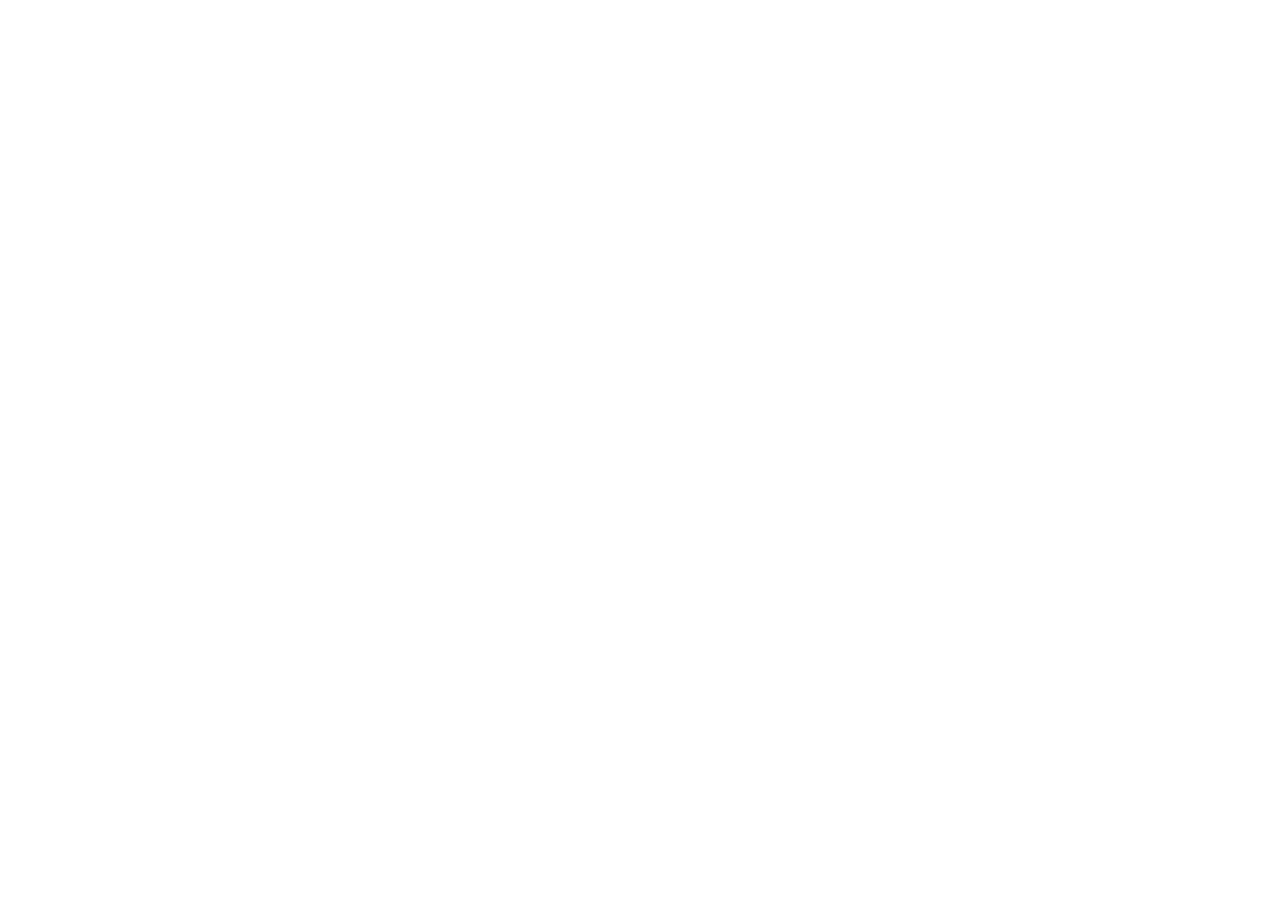
==== pruebaApi.html @ 7f586558 "Conectar API, trae productos, console.log" ====
<!DOCTYPE html>
<html lang="en">
<head>
  <meta charset="UTF-8">
  <meta name="viewport" content="width=device-width, initial-scale=1.0">
  <title>Document</title>
</head>
<body>
  
  <script type="module" src="./js/main.js"></script>
</body>
</html>
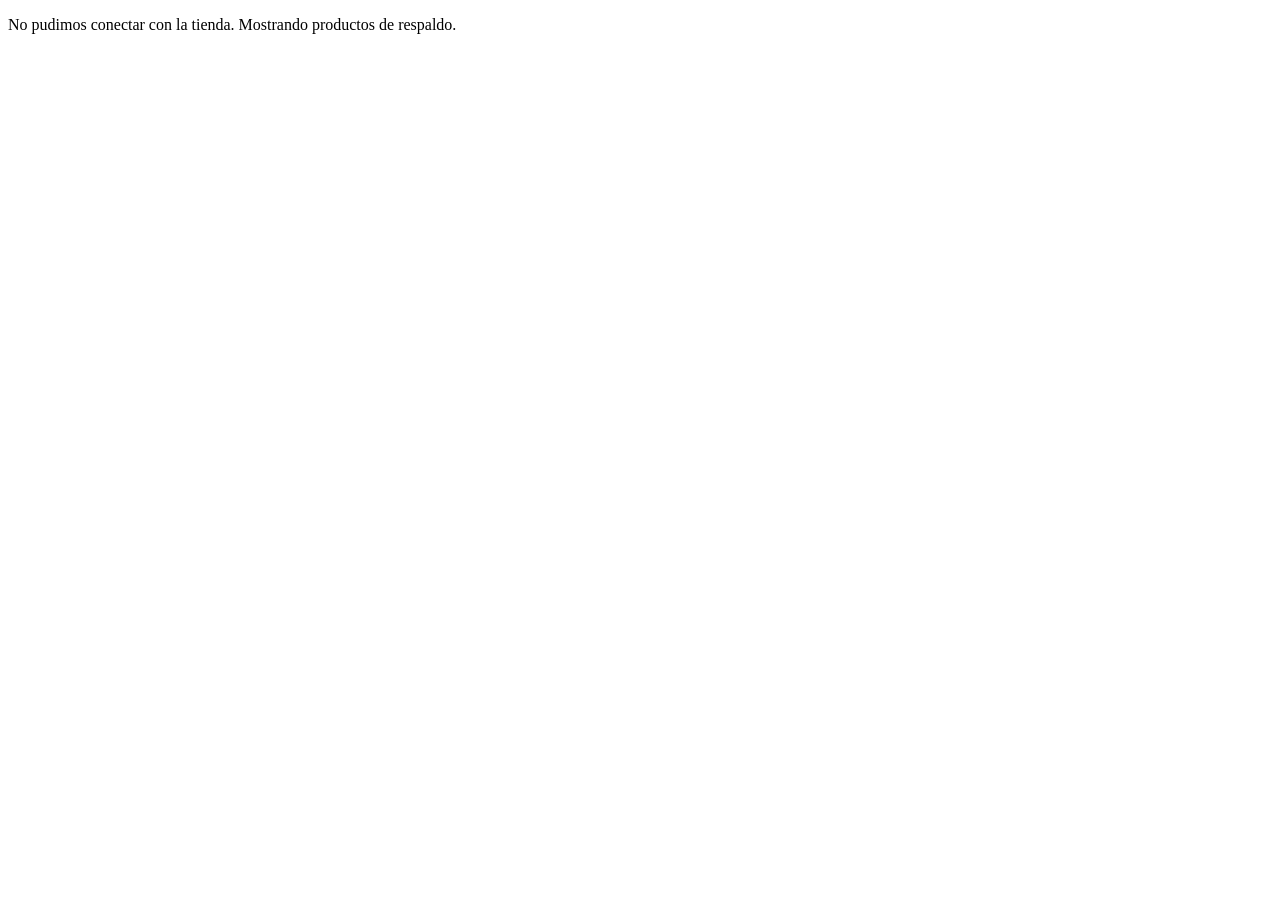
==== commit 5c4af389: "agregar productos respaldo" ====
--- a/pruebaApi.html
+++ b/pruebaApi.html
@@ -6,7 +6,9 @@
   <title>Document</title>
 </head>
 <body>
-  
+  <p id="mensaje-carga" hidden>Cargando productos...</p>
+  <p id="mensaje-error" hidden>No pudimos conectar con la tienda. Mostrando productos de respaldo.</p>
+  <div class="container-tarjetas"></div>
   <script type="module" src="./js/main.js"></script>
 </body>
 </html>
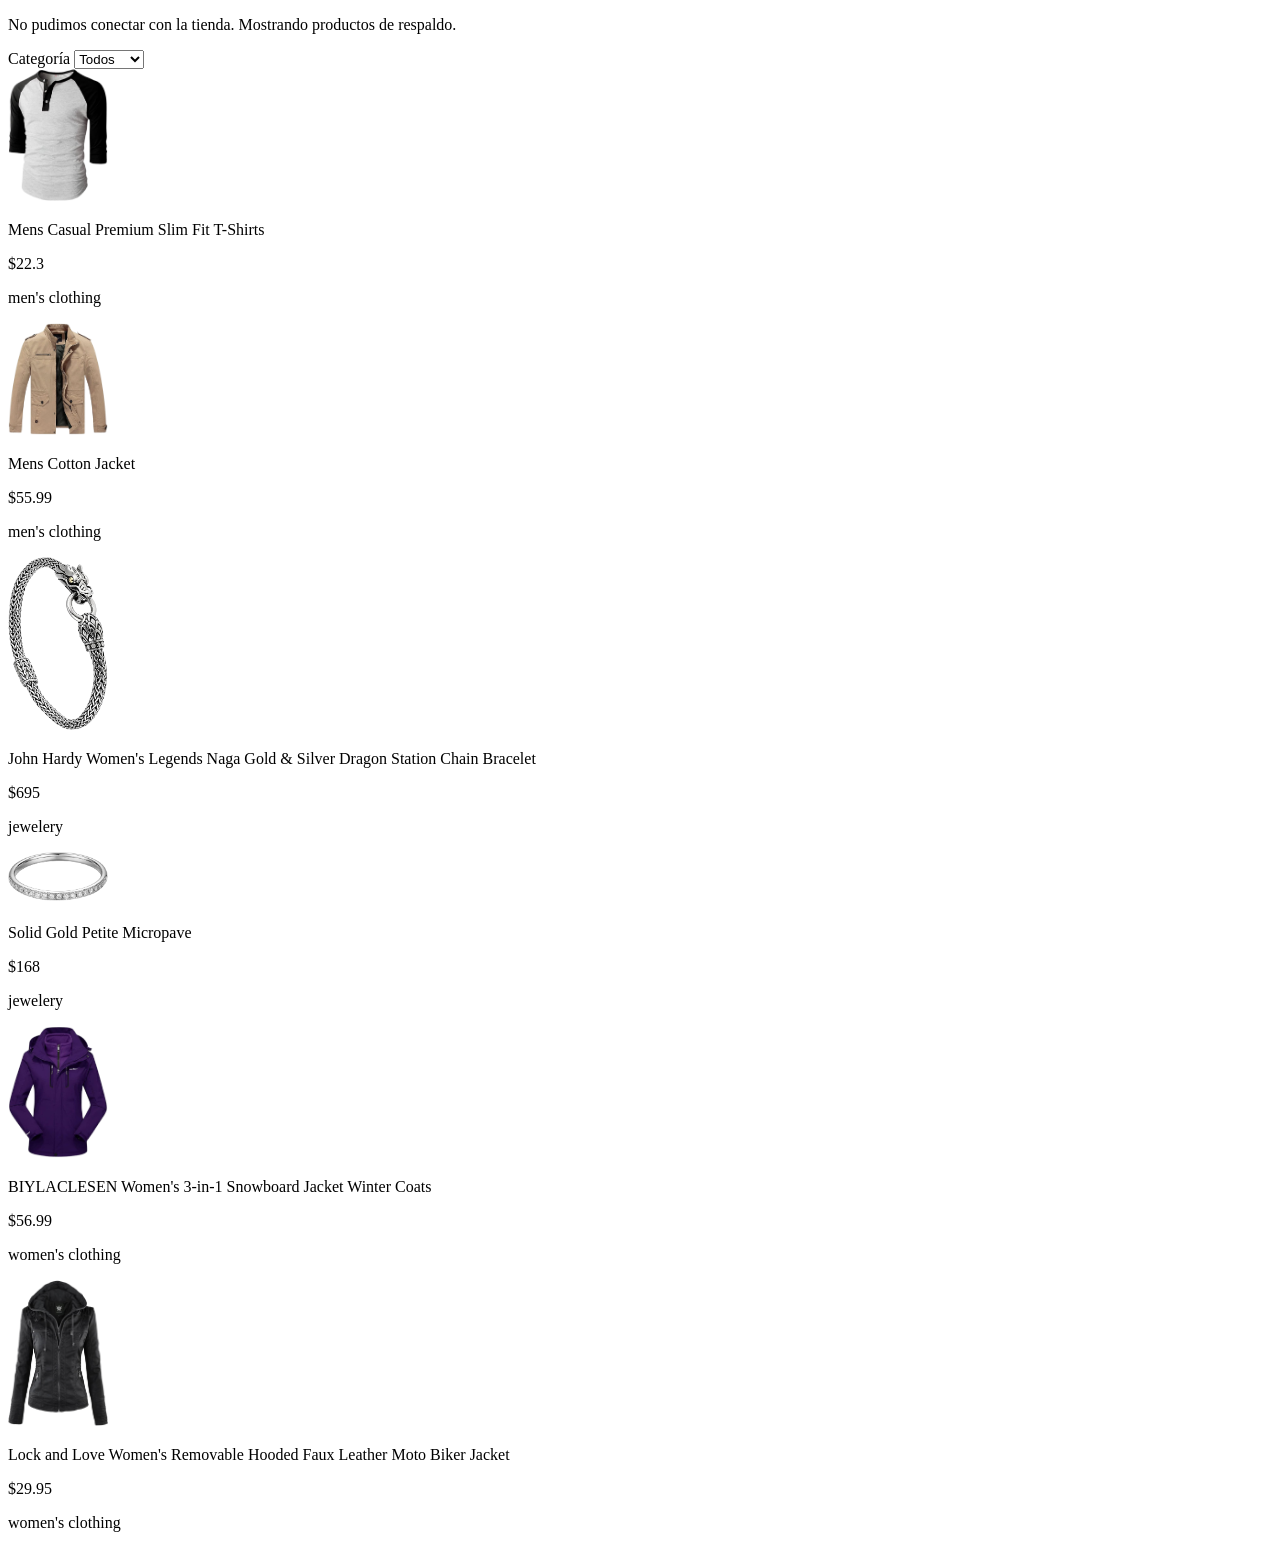
==== commit ea55089d: "aplicar filtros" ====
--- a/pruebaApi.html
+++ b/pruebaApi.html
@@ -8,6 +8,13 @@
 <body>
   <p id="mensaje-carga" hidden>Cargando productos...</p>
   <p id="mensaje-error" hidden>No pudimos conectar con la tienda. Mostrando productos de respaldo.</p>
+  <label for="filtro-categoria">Categoría</label>
+<select id="filtro-categoria">
+  <option value="todos">Todos</option>
+  <option value="men's clothing">Hombre</option>
+  <option value="women's clothing">Mujer</option>
+  <option value="jewelery">Joyería</option>
+</select>
   <div class="container-tarjetas"></div>
   <script type="module" src="./js/main.js"></script>
 </body>
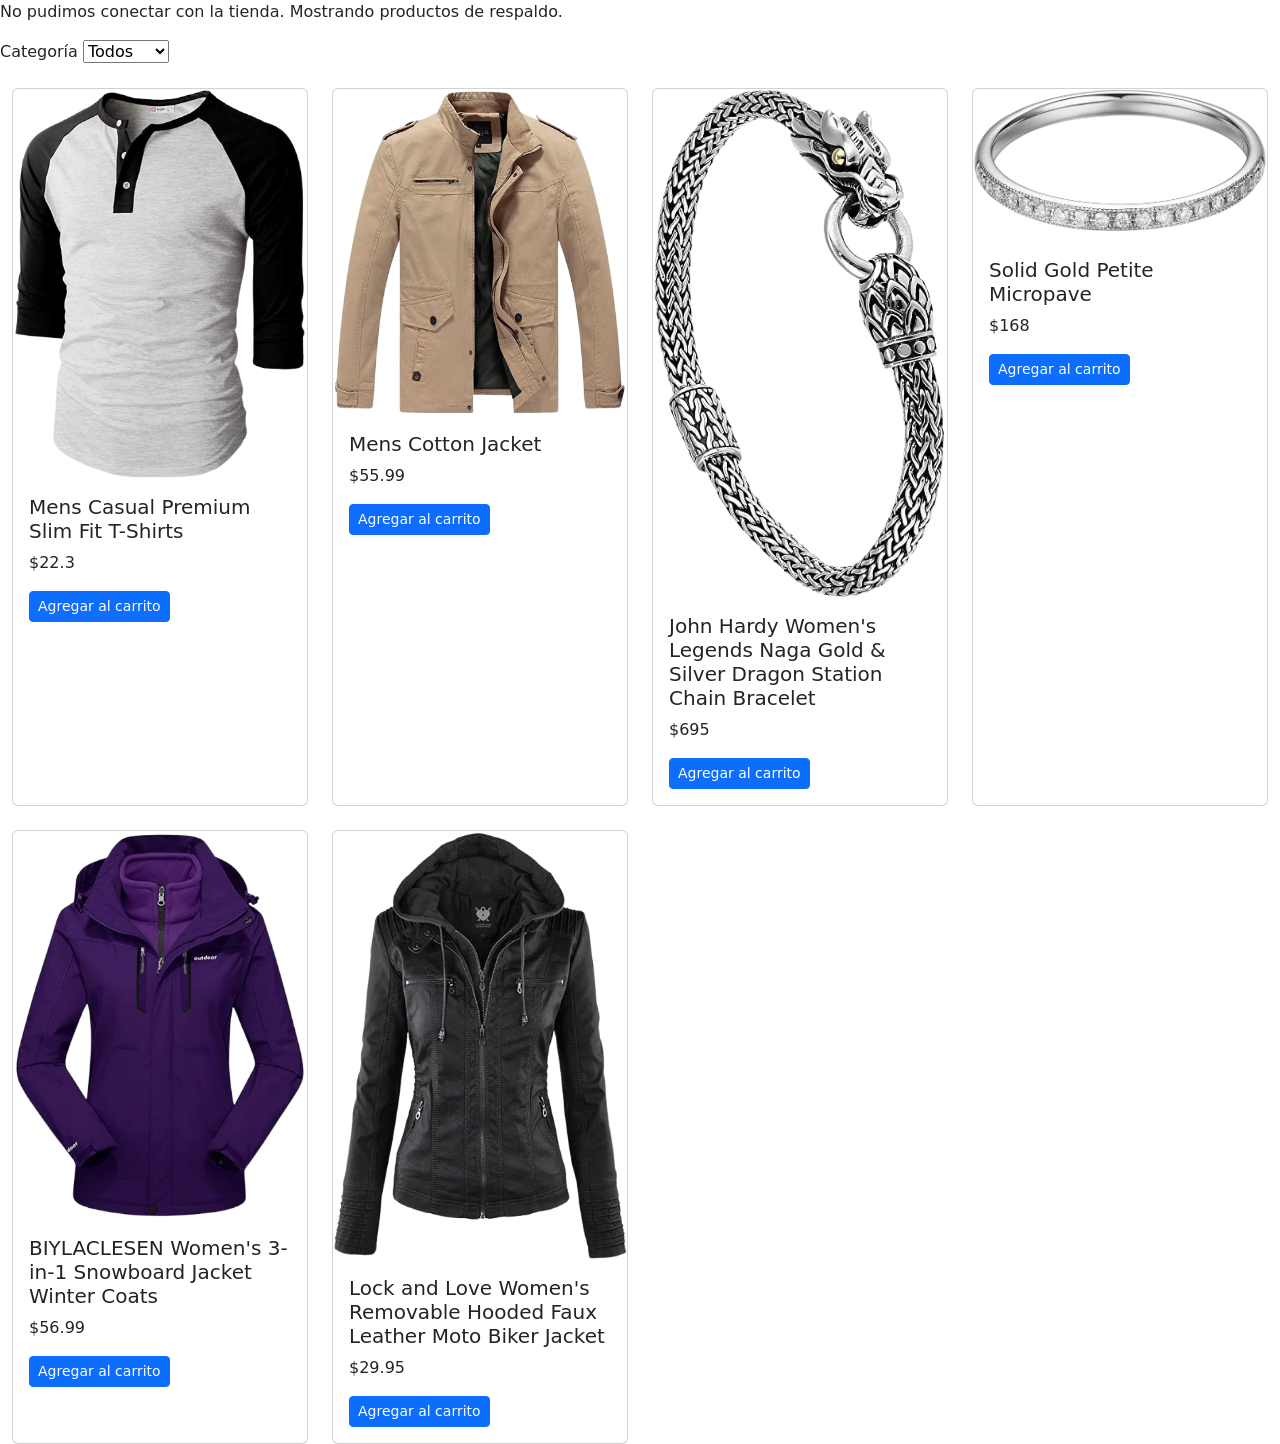
==== commit d6873c56: "3.5 tarjetas con productos, integracion API y filtro catalogo.html" ====
--- a/pruebaApi.html
+++ b/pruebaApi.html
@@ -4,6 +4,8 @@
   <meta charset="UTF-8">
   <meta name="viewport" content="width=device-width, initial-scale=1.0">
   <title>Document</title>
+  <link href="https://cdn.jsdelivr.net/npm/bootstrap@5.3.8/dist/css/bootstrap.min.css" rel="stylesheet"
+  integrity="sha384-sRIl4kxILFvY47J16cr9ZwB07vP4J8+LH7qKQnuqkuIAvNWLzeN8tE5YBujZqJLB" crossorigin="anonymous">
 </head>
 <body>
   <p id="mensaje-carga" hidden>Cargando productos...</p>
@@ -15,7 +17,9 @@
   <option value="women's clothing">Mujer</option>
   <option value="jewelery">Joyería</option>
 </select>
-  <div class="container-tarjetas"></div>
-  <script type="module" src="./js/main.js"></script>
+<div class="container-fluid mt-4">
+  <div class="container-tarjetas row row-cols-2 row-cols-lg-3 row-cols-xl-4 g-4"></div>
+</div>
+<script type="module" src="./js/main.js"></script>
 </body>
 </html>
